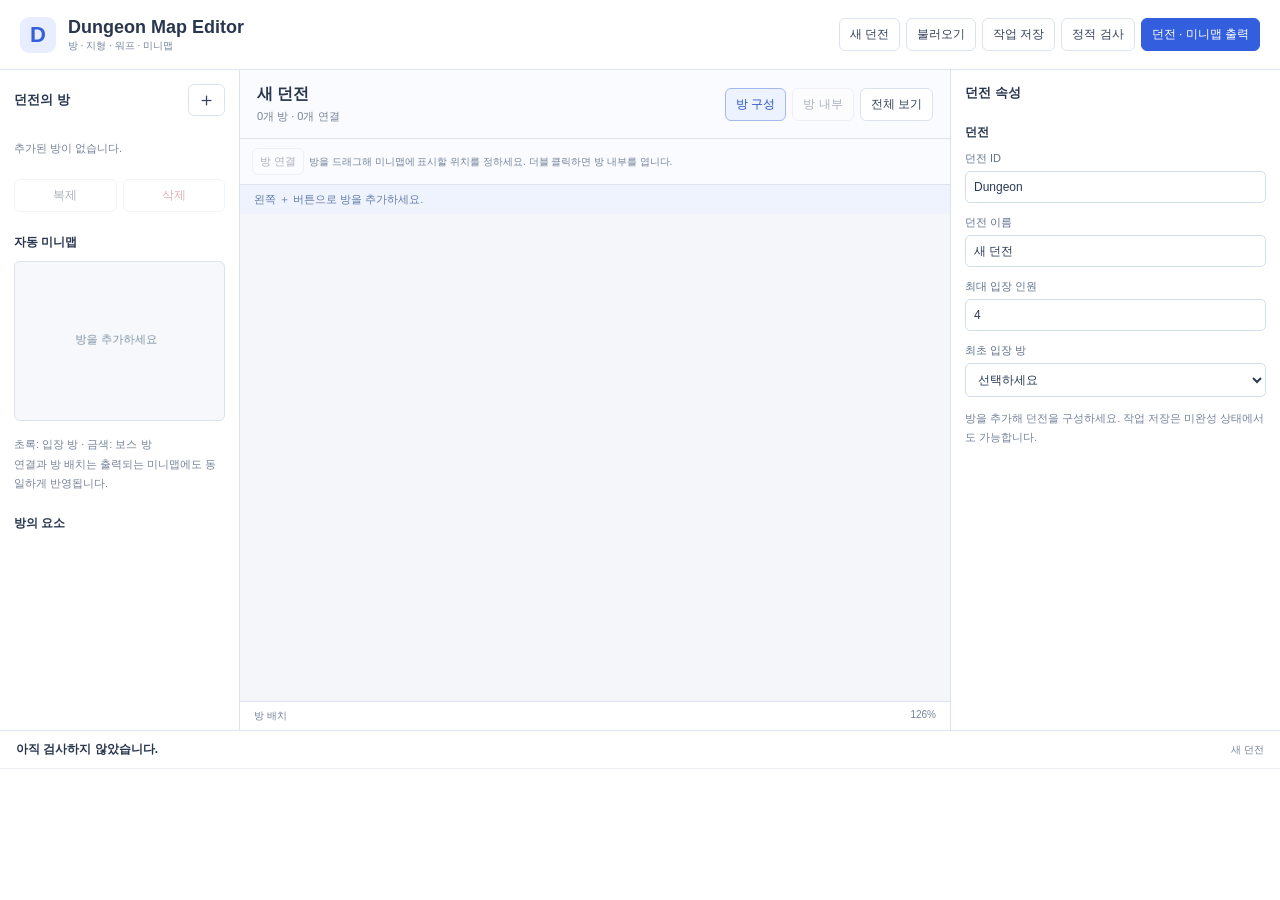
==== ActionRPGClient/DungeonEditor/index.html @ 5116c8f0 "* 던전 맵 편집기 추가 및 플레이어 공통 기능 분리   * 여러 방의 배치와 단방향·양방향 연결 편집 기능 추가   * 방별 배경 이미지와 이동 가능·불가 영역 설정 기능 추가 " ====
<!doctype html>
<html lang="ko">
<head>
  <meta charset="utf-8">
  <meta name="viewport" content="width=device-width, initial-scale=1">
  <title>Dungeon Map Editor</title>
  <link rel="stylesheet" href="editor.css">
</head>
<body>
<header class="toolbar">
  <div class="brand"><b class="logo">D</b><div><strong>Dungeon Map Editor</strong><small>방 · 지형 · 워프 · 미니맵</small></div></div>
  <div class="buttons">
    <button id="new">새 던전</button><button id="open">불러오기</button><button id="save">작업 저장</button>
    <button id="validate">정적 검사</button><button id="export" class="primary">던전 · 미니맵 출력</button>
  </div>
</header>
<main id="workspace">
  <aside class="sidebar">
    <div class="heading"><h2>던전의 방</h2><button id="add-room" class="compact" title="방 추가">＋</button></div>
    <div id="rooms" class="item-list"></div>
    <div class="buttons small"><button id="duplicate-room">복제</button><button id="delete-room" class="danger">삭제</button></div>
    <h3>자동 미니맵</h3>
    <canvas id="minimap" width="260" height="195" aria-label="전체 던전 미니맵"></canvas>
    <p class="help">초록: 입장 방 · 금색: 보스 방<br>연결과 방 배치는 출력되는 미니맵에도 동일하게 반영됩니다.</p>
    <h3>방의 요소</h3><div id="layers" class="item-list layer-list"></div>
  </aside>
  <section class="canvas-area">
    <div class="canvas-heading"><div><h1 id="title">빈 던전</h1><span id="summary"></span></div><div class="buttons"><button id="overview-tab" class="active">방 구성</button><button id="room-tab">방 내부</button><button id="fit">전체 보기</button></div></div>
    <div id="overview-tools" class="tools"><button id="connect">방 연결</button><span>방을 드래그해 미니맵에 표시할 위치를 정하세요. 더블 클릭하면 방 내부를 엽니다.</span></div>
    <div id="room-tools" class="tools" hidden>
      <button data-mode="select" class="active">선택</button><button id="add-image">이미지 추가</button>
      <button data-mode="walkable">이동 가능 W</button><button data-mode="blocked">진입 불가 B</button>
      <button data-mode="spawn">입장 위치 P</button><button data-mode="entry">워프 도착점 E</button><button data-mode="warp">워프존 Z</button>
      <button id="finish-polygon">영역 완성</button><button id="cancel-polygon">취소</button>
    </div>
    <div id="hint" class="hint">왼쪽 ＋ 버튼으로 방을 추가하세요.</div>
    <canvas id="canvas" tabindex="0" aria-label="던전 방 배치와 지형 편집 화면"></canvas>
    <div class="canvas-footer"><span id="cursor">방 배치</span><span id="zoom">100%</span></div>
  </section>
  <aside class="inspector"><div class="heading"><h2 id="inspector-title">던전 속성</h2></div><div id="properties"></div></aside>
  <section class="validation">
    <div class="validation-heading"><b id="validation-summary">아직 검사하지 않았습니다.</b><span id="file-status">새 던전</span></div>
    <div id="results" aria-live="polite"></div>
  </section>
</main>
<input id="project-file" type="file" accept=".json,application/json" hidden>
<input id="image-file" type="file" accept="image/png,image/jpeg,image/webp,image/bmp,.bmp" multiple hidden>
<script src="model.js"></script><script src="archive.js"></script><script src="editor.js"></script>
</body>
</html>
---- ActionRPGClient/DungeonEditor/editor.css ----
:root {
  font-family: "Segoe UI", "Malgun Gothic", sans-serif;
  color: #28364e;
  background: #f4f6fa;
  font-size: 12px;
  --line: #dce3ee;
  --accent: #335fdf;
  --muted: #75839a;
}
* { box-sizing: border-box; }
body { margin: 0; min-width: 1100px; }
button, input, select { font: inherit; }
button {
  cursor: pointer;
  border: 1px solid var(--line);
  border-radius: 6px;
  background: white;
  color: #35425b;
  padding: 7px 10px;
}
button:hover { background: #edf2ff; border-color: #adc0ef; }
button:disabled { opacity: .4; cursor: default; }
button.active { background: #edf2ff; color: #2851c3; border-color: #a5b8ec; }
button.primary { background: var(--accent); color: white; border-color: var(--accent); }
button.danger { color: #b84052; }
button.compact { padding: 2px 8px; font-size: 19px; }
[hidden] { display: none !important; }
.toolbar {
  height: 70px;
  display: flex;
  align-items: center;
  gap: 20px;
  padding: 12px 20px;
  background: white;
  border-bottom: 1px solid var(--line);
}
.brand { display: flex; align-items: center; gap: 12px; margin-right: auto; }
.brand strong { display: block; font-size: 18px; }
.brand small { color: var(--muted); }
.logo { display: grid; place-items: center; width: 36px; height: 36px; border-radius: 9px; color: var(--accent); background: #e8eeff; font-size: 22px; }
.buttons { display: flex; gap: 6px; align-items: center; flex-wrap: wrap; }
.buttons.small { margin: 10px 0 20px; }
.buttons.small button { flex: 1; }
#workspace { display: grid; grid-template-columns: 240px minmax(480px, 1fr) 330px; grid-template-rows: minmax(450px, 1fr) 170px; height: calc(100vh - 70px); min-height: 650px; }
.sidebar, .inspector { background: white; padding: 14px; overflow: auto; }
.sidebar { border-right: 1px solid var(--line); }
.inspector { border-left: 1px solid var(--line); }
.heading { display: flex; justify-content: space-between; align-items: center; margin-bottom: 12px; }
h2 { font-size: 13px; margin: 0; }
h3 { font-size: 12px; margin: 22px 0 10px; }
.item-list { display: grid; gap: 5px; }
.item-list button { display: block; text-align: left; width: 100%; overflow-wrap: anywhere; padding: 9px; }
.item-list small { display: block; margin-top: 4px; font-size: 10px; color: var(--muted); }
.layer-list button { padding: 6px; font-size: 11px; }
.canvas-area { min-width: 0; overflow: hidden; display: flex; flex-direction: column; }
.canvas-heading { padding: 14px 17px; background: #fafbfe; border-bottom: 1px solid var(--line); display: flex; justify-content: space-between; gap: 10px; }
h1 { margin: 0 0 4px; font-size: 16px; }
.canvas-heading span { color: var(--muted); font-size: 11px; }
.tools { display: flex; flex-wrap: wrap; gap: 5px; align-items: center; padding: 9px 12px; background: #f9fbff; border-bottom: 1px solid var(--line); }
.tools button { padding: 5px 7px; font-size: 11px; }
.tools span { color: var(--muted); font-size: 10px; }
.hint { padding: 7px 14px; background: #eef3fe; color: #637da8; font-size: 11px; }
#canvas { flex: 1; min-height: 0; width: 100%; touch-action: none; outline: none; }
.canvas-footer { display: flex; justify-content: space-between; padding: 7px 14px; background: white; border-top: 1px solid var(--line); font-size: 10px; color: var(--muted); }
#minimap { width: 100%; height: 160px; border: 1px solid var(--line); border-radius: 6px; background: #f6f8fc; cursor: pointer; }
.help, .muted { color: var(--muted); line-height: 1.75; font-size: 11px; }
.field { display: block; margin-bottom: 12px; }
.field > span { display: block; margin-bottom: 5px; font-size: 11px; color: #60718b; }
.field input, .field select { width: 100%; border: 1px solid #d3ddeb; border-radius: 5px; background: white; color: #2b3b56; padding: 8px; }
.field input[type="checkbox"] { width: auto; }
.field input:focus, .field select:focus { outline: 2px solid #d9e5ff; }
.row { display: flex; gap: 8px; }
.row > .field { flex: 1; min-width: 0; }
.divider { border-top: 1px solid var(--line); margin: 17px 0; }
.validation { grid-column: 1 / -1; background: white; border-top: 1px solid var(--line); display: flex; flex-direction: column; overflow: hidden; }
.validation-heading { display: flex; justify-content: space-between; align-items: center; gap: 15px; padding: 10px 16px; border-bottom: 1px solid #edf0f5; }
#file-status { color: var(--muted); font-size: 10px; }
#results { padding: 6px 16px; overflow: auto; }
.issue { display: flex; align-items: baseline; gap: 10px; margin: 3px 0; font-size: 11px; }
.issue button { border: 0; background: none; text-align: left; padding: 3px 0; }
.error { color: #c04459; font-weight: 650; }
.warning { color: #a27723; font-weight: 650; }
.success { color: #267b54; }
body.busy #workspace { pointer-events: none; opacity: .75; }
@media (max-width: 1250px) {
  #workspace { grid-template-columns: 215px minmax(455px, 1fr) 305px; }
  .sidebar, .inspector { padding: 11px; }
  .brand small { display: none; }
  .toolbar { padding: 10px 14px; gap: 10px; }
}
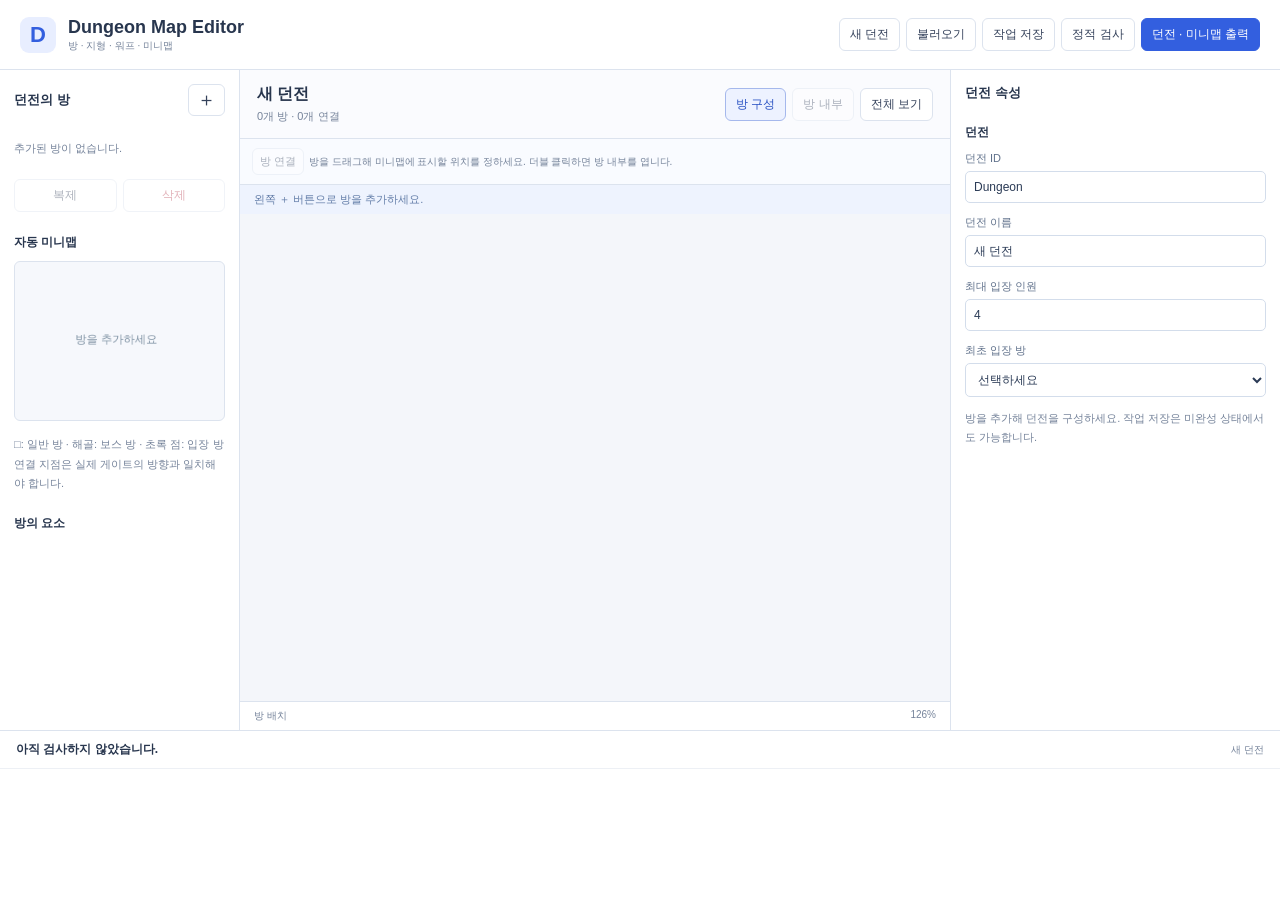
==== commit e3c260d0: "* 던전 미니맵 간소화 및 게이트·특수 오브젝트 편집 기능 추가   * 던전 데이터에서 걷기·달리기 속도 제거   * 일반 방·보스 방 아이콘과 연결선으로 미니맵 표시 개선   *" ====
--- a/ActionRPGClient/DungeonEditor/index.html
+++ b/ActionRPGClient/DungeonEditor/index.html
@@ -21,7 +21,7 @@
     <div class="buttons small"><button id="duplicate-room">복제</button><button id="delete-room" class="danger">삭제</button></div>
     <h3>자동 미니맵</h3>
     <canvas id="minimap" width="260" height="195" aria-label="전체 던전 미니맵"></canvas>
-    <p class="help">초록: 입장 방 · 금색: 보스 방<br>연결과 방 배치는 출력되는 미니맵에도 동일하게 반영됩니다.</p>
+    <p class="help">□: 일반 방 · 해골: 보스 방 · 초록 점: 입장 방<br>연결 지점은 실제 게이트의 방향과 일치해야 합니다.</p>
     <h3>방의 요소</h3><div id="layers" class="item-list layer-list"></div>
   </aside>
   <section class="canvas-area">
@@ -30,7 +30,8 @@
     <div id="room-tools" class="tools" hidden>
       <button data-mode="select" class="active">선택</button><button id="add-image">이미지 추가</button>
       <button data-mode="walkable">이동 가능 W</button><button data-mode="blocked">진입 불가 B</button>
-      <button data-mode="spawn">입장 위치 P</button><button data-mode="entry">워프 도착점 E</button><button data-mode="warp">워프존 Z</button>
+      <button data-mode="spawn">입장 위치 P</button><button data-mode="entry">워프 도착점 E</button><button data-mode="warp">게이트·발판 Z</button>
+      <button data-mode="object">특수 오브젝트 O</button>
       <button id="finish-polygon">영역 완성</button><button id="cancel-polygon">취소</button>
     </div>
     <div id="hint" class="hint">왼쪽 ＋ 버튼으로 방을 추가하세요.</div>
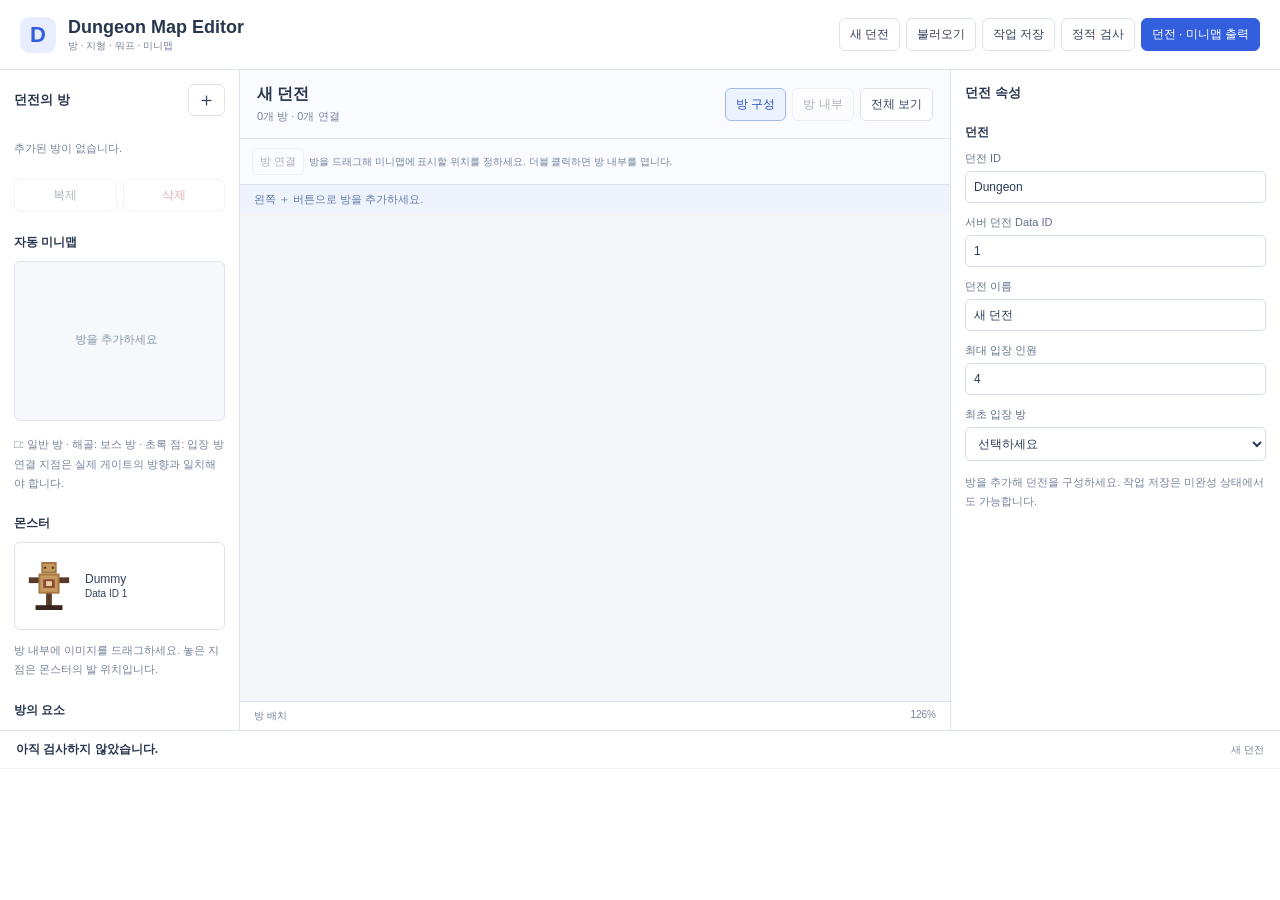
==== commit 2ed420a0: "* 던전 몬스터 배치 편집 및 실제 플레이 연동 구현   * Dummy(Data ID 1) 이미지 드래그 배치와 이동·복제·삭제 기능 추가   * 방별 몬스터 배치 정보 저장·불러" ====
--- a/ActionRPGClient/DungeonEditor/index.html
+++ b/ActionRPGClient/DungeonEditor/index.html
@@ -22,6 +22,12 @@
     <h3>자동 미니맵</h3>
     <canvas id="minimap" width="260" height="195" aria-label="전체 던전 미니맵"></canvas>
     <p class="help">□: 일반 방 · 해골: 보스 방 · 초록 점: 입장 방<br>연결 지점은 실제 게이트의 방향과 일치해야 합니다.</p>
+    <h3>몬스터</h3>
+    <button id="dummy-palette" class="monster-palette" title="이미지를 방 내부로 드래그하거나 클릭 후 배치">
+      <img id="dummy-preview" width="48" height="72" draggable="true" alt="Dummy 배치">
+      <span>Dummy<br><small>Data ID 1</small></span>
+    </button>
+    <p class="help">방 내부에 이미지를 드래그하세요. 놓은 지점은 몬스터의 발 위치입니다.</p>
     <h3>방의 요소</h3><div id="layers" class="item-list layer-list"></div>
   </aside>
   <section class="canvas-area">
@@ -31,7 +37,7 @@
       <button data-mode="select" class="active">선택</button><button id="add-image">이미지 추가</button>
       <button data-mode="walkable">이동 가능 W</button><button data-mode="blocked">진입 불가 B</button>
       <button data-mode="spawn">입장 위치 P</button><button data-mode="entry">워프 도착점 E</button><button data-mode="warp">게이트·발판 Z</button>
-      <button data-mode="object">특수 오브젝트 O</button>
+      <button data-mode="monster">Dummy M</button><button data-mode="object">특수 오브젝트 O</button>
       <button id="finish-polygon">영역 완성</button><button id="cancel-polygon">취소</button>
     </div>
     <div id="hint" class="hint">왼쪽 ＋ 버튼으로 방을 추가하세요.</div>
--- a/ActionRPGClient/DungeonEditor/editor.css
+++ b/ActionRPGClient/DungeonEditor/editor.css
@@ -88,3 +88,6 @@
   .brand small { display: none; }
   .toolbar { padding: 10px 14px; gap: 10px; }
 }
+
+.monster-palette { display:flex; align-items:center; gap:12px; width:100%; text-align:left; }
+.monster-palette img { image-rendering:pixelated; cursor:grab; }
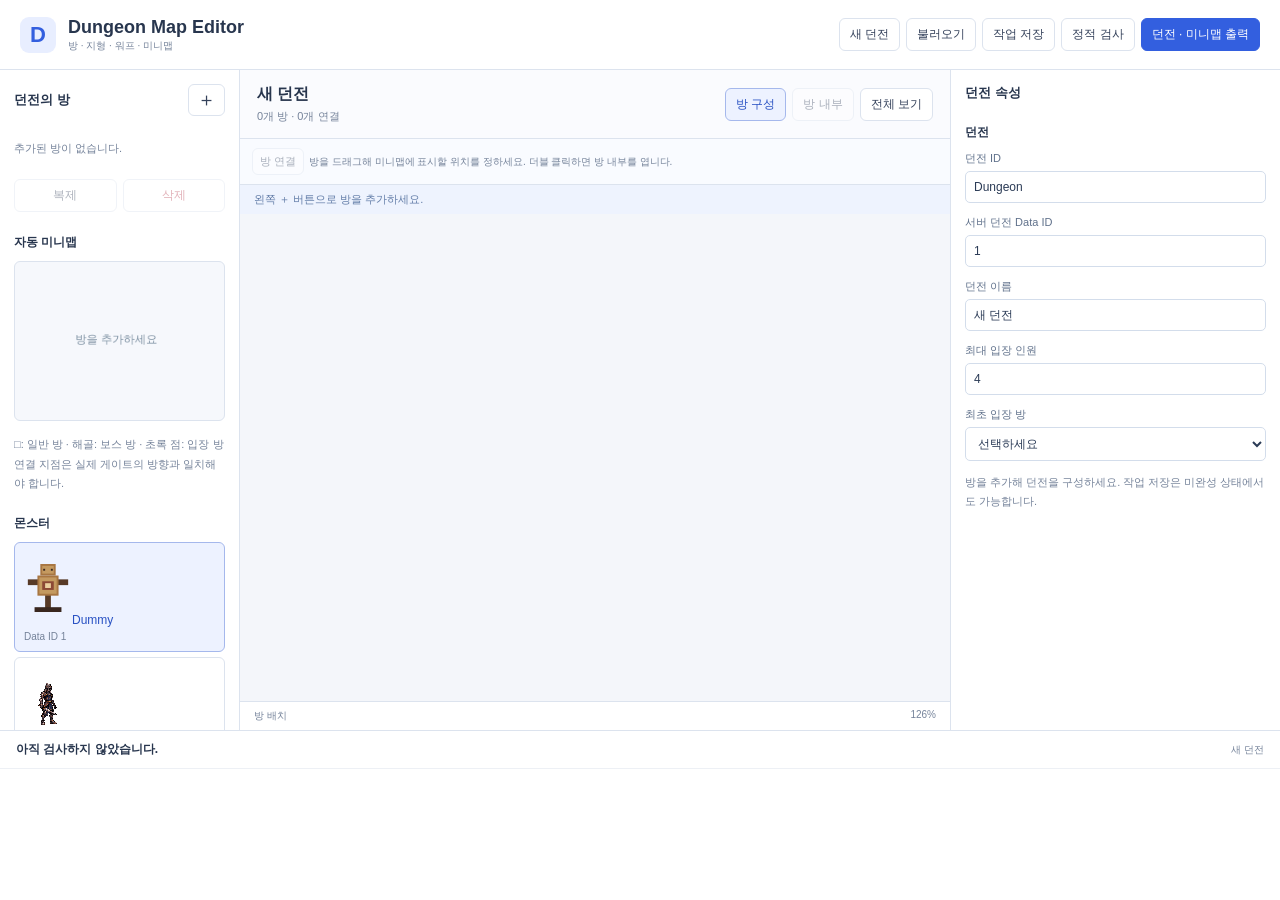
==== commit 1a01e6d3: "* 던전 전투 상태 연동 및 신규 몬스터 표시 구현   * 사격·점프 입력과 서버 전투 상태 분할 수신 연결   * 플레이어·몬스터 HP, 피격·사망 모션 및 클리어 표시 추가  " ====
--- a/ActionRPGClient/DungeonEditor/index.html
+++ b/ActionRPGClient/DungeonEditor/index.html
@@ -23,10 +23,7 @@
     <canvas id="minimap" width="260" height="195" aria-label="전체 던전 미니맵"></canvas>
     <p class="help">□: 일반 방 · 해골: 보스 방 · 초록 점: 입장 방<br>연결 지점은 실제 게이트의 방향과 일치해야 합니다.</p>
     <h3>몬스터</h3>
-    <button id="dummy-palette" class="monster-palette" title="이미지를 방 내부로 드래그하거나 클릭 후 배치">
-      <img id="dummy-preview" width="48" height="72" draggable="true" alt="Dummy 배치">
-      <span>Dummy<br><small>Data ID 1</small></span>
-    </button>
+    <div id="monster-palette" class="item-list"></div>
     <p class="help">방 내부에 이미지를 드래그하세요. 놓은 지점은 몬스터의 발 위치입니다.</p>
     <h3>방의 요소</h3><div id="layers" class="item-list layer-list"></div>
   </aside>
@@ -37,7 +34,7 @@
       <button data-mode="select" class="active">선택</button><button id="add-image">이미지 추가</button>
       <button data-mode="walkable">이동 가능 W</button><button data-mode="blocked">진입 불가 B</button>
       <button data-mode="spawn">입장 위치 P</button><button data-mode="entry">워프 도착점 E</button><button data-mode="warp">게이트·발판 Z</button>
-      <button data-mode="monster">Dummy M</button><button data-mode="object">특수 오브젝트 O</button>
+      <button data-mode="monster">몬스터 M</button><button data-mode="object">특수 오브젝트 O</button>
       <button id="finish-polygon">영역 완성</button><button id="cancel-polygon">취소</button>
     </div>
     <div id="hint" class="hint">왼쪽 ＋ 버튼으로 방을 추가하세요.</div>
@@ -52,6 +49,6 @@
 </main>
 <input id="project-file" type="file" accept=".json,application/json" hidden>
 <input id="image-file" type="file" accept="image/png,image/jpeg,image/webp,image/bmp,.bmp" multiple hidden>
-<script src="model.js"></script><script src="archive.js"></script><script src="editor.js"></script>
+<script src="model.js"></script><script src="archive.js"></script><script src="package.js"></script><script src="editor.js"></script>
 </body>
 </html>
